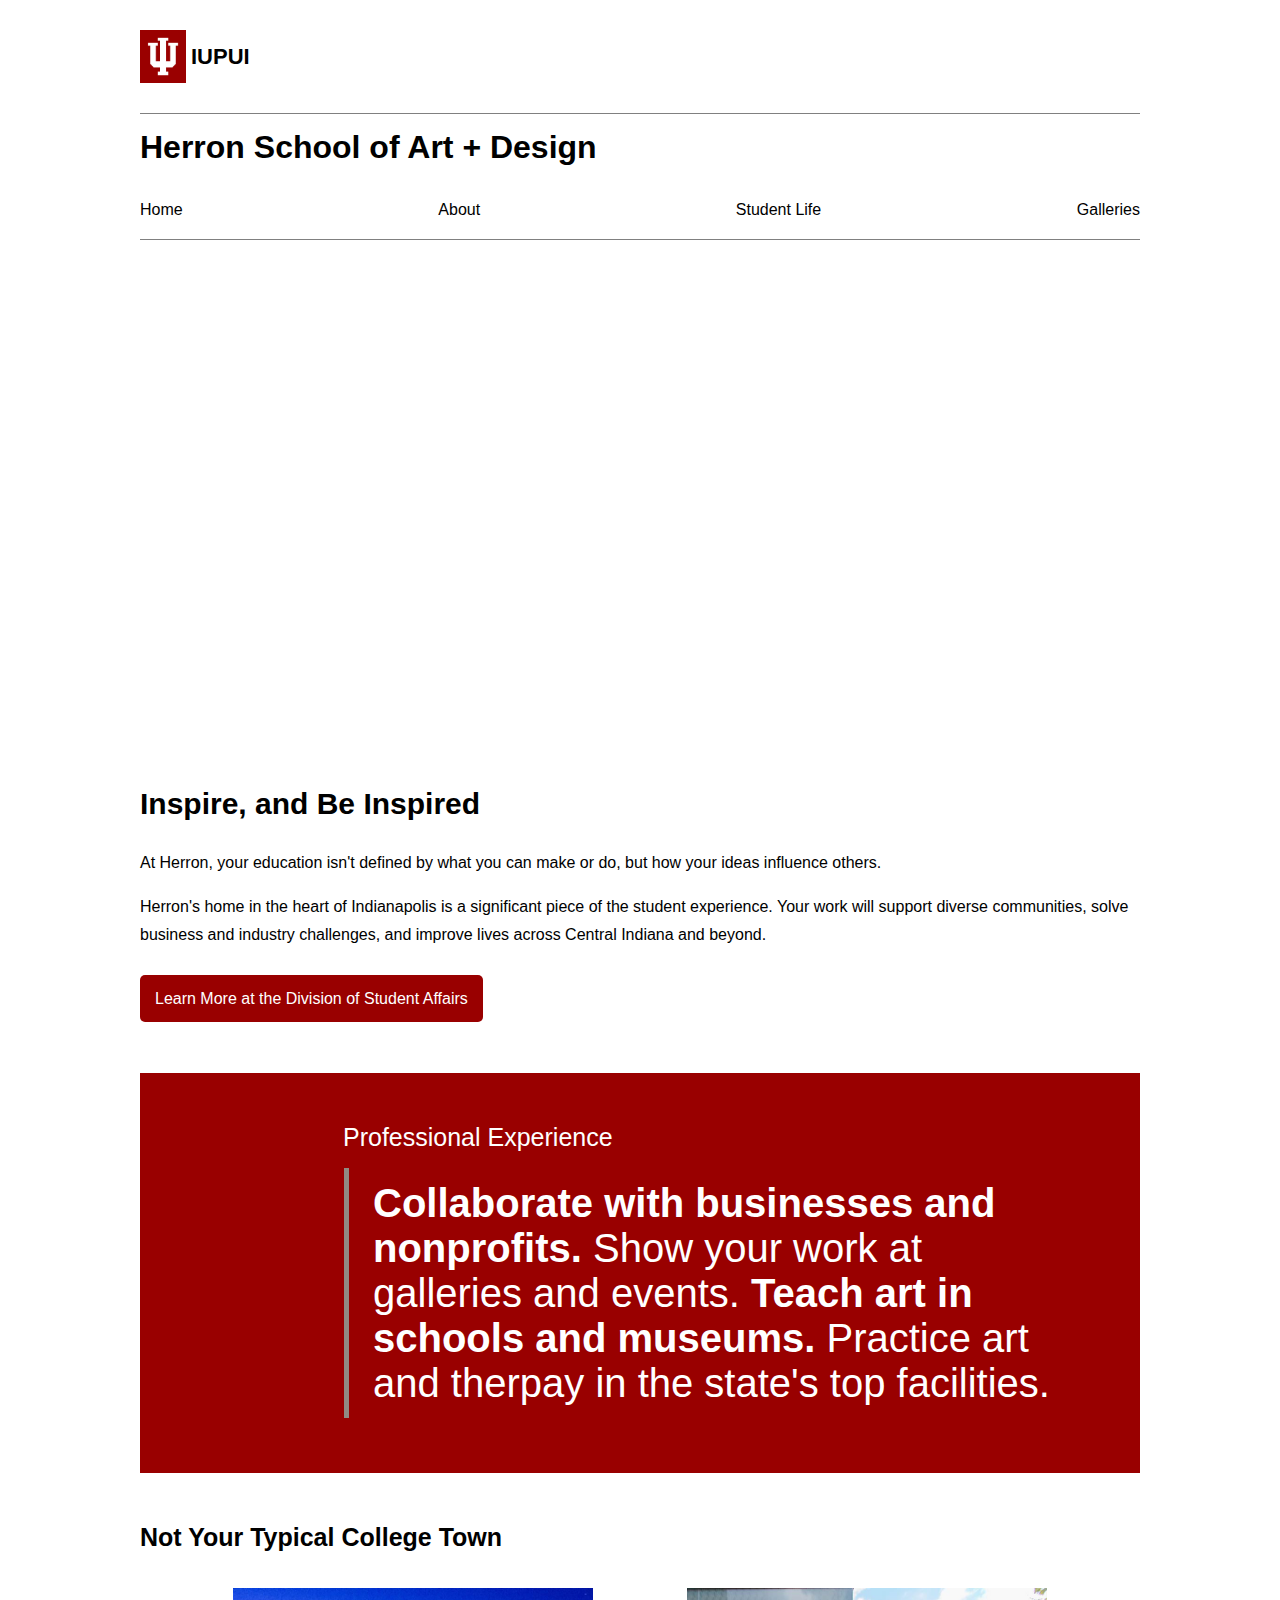
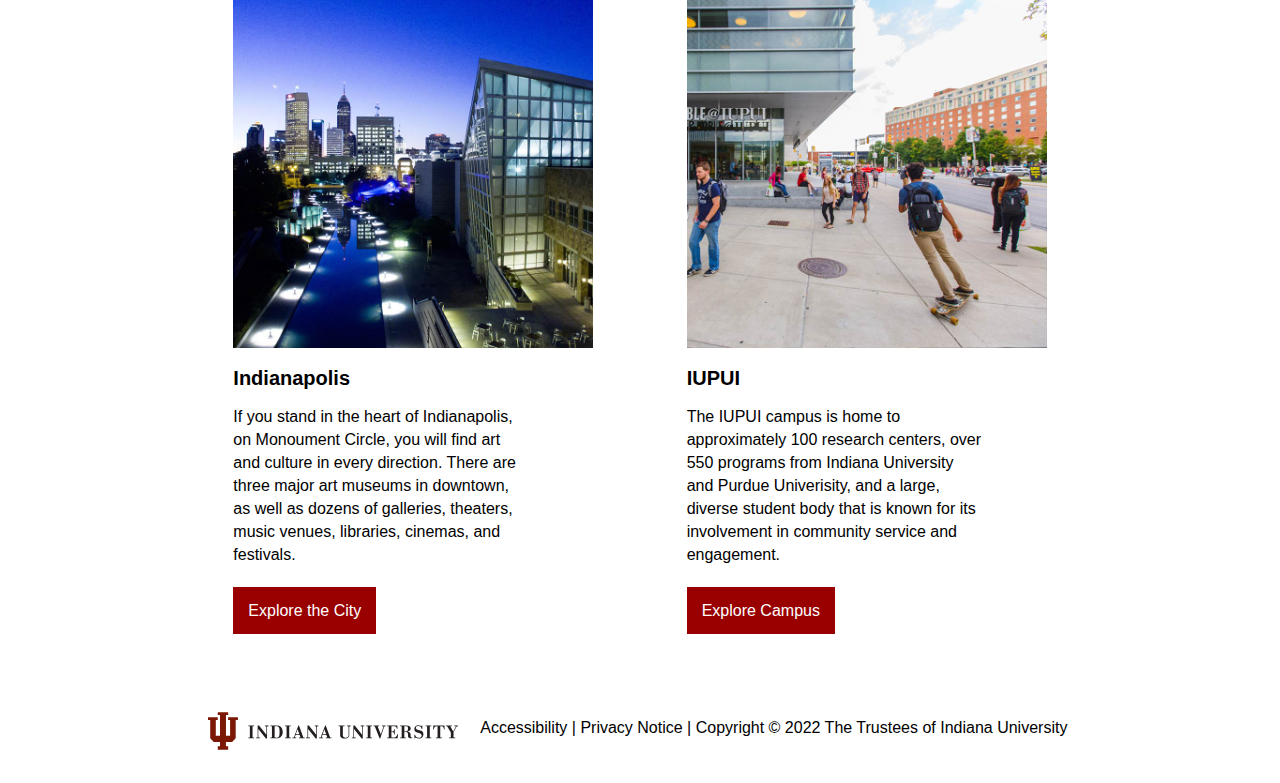
==== assignments/homeworkOne/studentLife.html @ 8c710d03 "Added homework 1" ====
<!DOCTYPE html>
<html lang="en">
<head>
    <meta charset="UTF-8">
    <meta http-equiv="X-UA-Compatible" content="IE=edge">
    <meta name="viewport" content="width=device-width, initial-scale=1.0">
    <title>Student Life</title>
    <link rel="stylesheet" href="css/styles.css">

</head>
<body>
    <div class="wrapper">
        <div class="tert_nav">
            <div class="tert_nav_top">
                <img src="images/trident-large.jpg" alt="">
                <div class="tert_nav_top_school">IUPUI</div>

            </div>
            <div class="tert_nav_bottom">
                <h1>Herron School of Art + Design</h1>
            </div>
        </div>
        <nav class="nav">
            <a href="index.html" class="nav_item">Home</a>
            <a href="about.html" class="nav_item">About</a>
            <a href="studentLife.html" class="nav_item">Student Life</a>
            <a href="galleries.html" class="nav_item">Galleries</a>
        </nav>
    <div id="app">
        <div class="studentLife_hero"></div>
        <div class="student_top">
            <h1>Inspire, and Be Inspired</h1>
            <p>At Herron, your education isn't defined by what you can make or do, but how your ideas influence others.</p>
            <p class="home">Herron's home in the heart of Indianapolis is a significant piece of the student experience. Your work will support diverse communities, solve business and industry challenges, and improve lives across Central Indiana and beyond. </p>
            <a href="#">Learn More at the Division of Student Affairs</a>
        </div>
        <div class="professional_exp">
            <p class="title">Professional Experience</p>
            <div class="professional_exp_row">
                <div class="dash"></div>
                <div class="professional_exp_desc"><strong>Collaborate with businesses and nonprofits.</strong> Show your work at galleries and events. <strong>Teach art in schools and museums.</strong> Practice art and therpay in the state's top facilities.</div>
            </div>
        </div>
        <div class="typical_college">
            <p class="title">Not Your Typical College Town</p>
            <div class="college_towns">
                <div class="college_towns_indy">
                    <img src="images/indy-skyline.jpeg" alt="">
                    <div class="college_towns_indyTitle">Indianapolis</div>
                    <div class="college_towns_indyDesc">If you stand in the heart of Indianapolis, on Monoument Circle, you will find art and culture in every direction. There are three major art museums in downtown, as well as dozens of galleries, theaters, music venues, libraries, cinemas, and festivals.</div>
                    <br><br>
                    <a href="#">Explore the City</a>
                </div>
                <div class="college_towns_iupui">
                    <img src="images/iupui-campuslife.jpeg" alt="">
                    <div class="college_towns_iupuiTitle">IUPUI</div>
                    <div class="college_towns_iupuiDesc">The IUPUI campus is home to approximately 100 research centers, over 550 programs from Indiana University and Purdue Univerisity, and a large, diverse student body that is known for its involvement in community service and engagement.</div>
                    <br>
                    <br>
                    <a href="#">Explore Campus</a>
                </div>
            </div>
        </div>
        <footer>
            <div class="footer_logo">
                <img src="images/iu-sig-formal.svg" alt="">
            </div>
            <div class="footer_copyright">
                <p>Accessibility | Privacy Notice | Copyright &copy; 2022 The Trustees of Indiana University</p>
            </div>
        </footer>
    </div>
</div>
</body>
</html>
---- assignments/homeworkOne/css/styles.css ----
* {
  margin: 0;
  padding: 0;
  -webkit-box-sizing: border-box;
          box-sizing: border-box;
}

html, body {
  height: 100%;
}

h1, h2, h3, h4, h5, h6, p {
  margin-bottom: 16px;
}

.wrapper {
  max-width: 1000px;
  margin: 0 auto;
}

#app {
  max-width: 1000px;
  margin: 0 auto;
  padding-top: 50px;
}

.tert_nav {
  height: 150px;
  -webkit-box-align: center;
      -ms-flex-align: center;
          align-items: center;
}
.tert_nav_top {
  padding: 30px 0px 30px 0px;
  border-bottom: 1px solid grey;
  display: -webkit-box;
  display: -ms-flexbox;
  display: flex;
  -webkit-box-align: center;
      -ms-flex-align: center;
          align-items: center;
}
.tert_nav_top img {
  width: 46px;
  height: 53px;
}
.tert_nav_top_school {
  font-family: Arial, Helvetica, sans-serif;
  padding-left: 5px;
  font-size: 22px;
  font-weight: 600;
}
.tert_nav_bottom {
  font-family: Arial, Helvetica, sans-serif;
  padding: 15px 15px 15px 0px;
}
.tert_nav_bottom a {
  text-decoration: none;
  color: #000;
}

.nav {
  margin-top: 30px;
  height: 60px;
  display: -webkit-box;
  display: -ms-flexbox;
  display: flex;
  -webkit-box-align: center;
      -ms-flex-align: center;
          align-items: center;
  -webkit-box-pack: justify;
      -ms-flex-pack: justify;
          justify-content: space-between;
  border-bottom: 1px solid grey;
  font-family: Arial, Helvetica, sans-serif;
}
.nav_item {
  text-decoration: none;
  color: #000;
}

.covid {
  margin: 0 auto;
  display: -webkit-box;
  display: -ms-flexbox;
  display: flex;
  -webkit-box-align: center;
      -ms-flex-align: center;
          align-items: center;
  -webkit-box-pack: space-evenly;
      -ms-flex-pack: space-evenly;
          justify-content: space-evenly;
}
.covid p {
  font-size: 18px;
  padding: 25px;
  font-family: Arial, Helvetica, sans-serif;
}

.blog_posts {
  display: -webkit-box;
  display: -ms-flexbox;
  display: flex;
  -webkit-box-align: center;
      -ms-flex-align: center;
          align-items: center;
  -webkit-box-pack: center;
      -ms-flex-pack: center;
          justify-content: center;
  padding-bottom: 50px;
}
.blog_posts_indiv {
  height: 650px;
  width: 350px;
}
.blog_posts_indiv img {
  width: 335px;
  height: 300px;
}
.blog_posts_indivTitle p.title {
  font-family: Arial, Helvetica, sans-serif;
  font-size: 22px;
  font-weight: 600;
  padding: 30px 15px 0px 15px;
}
.blog_posts_indivTitle p.otv, .blog_posts_indivTitle p.date {
  font-family: Arial, Helvetica, sans-serif;
  color: grey;
  padding-left: 15px;
}
.blog_posts_indivTitle p.date {
  margin-top: -10px;
  padding-bottom: 20px;
}
.blog_posts_indivDesc {
  width: 80%;
  padding-left: 15px;
  line-height: 27px;
  font-family: Arial, Helvetica, sans-serif;
}
.blog_posts_indivBtn {
  margin-left: 15px;
  padding: 10px;
  background-color: #900;
  width: -webkit-fit-content;
  width: -moz-fit-content;
  width: fit-content;
  color: #fff;
  font-family: Arial, Helvetica, sans-serif;
  border: none;
  border-radius: 5px;
}
.blog_posts a {
  text-decoration: none;
  color: #fff;
}

.join_banner {
  margin: 0 auto;
  height: 215px;
  background-image: url(./../../images/join-banner-background.jpeg);
  width: 100%;
}
.join_banner_title {
  font-family: Arial, Helvetica, sans-serif;
  margin: 0 auto;
  display: -webkit-box;
  display: -ms-flexbox;
  display: flex;
  -webkit-box-align: center;
      -ms-flex-align: center;
          align-items: center;
  -webkit-box-pack: space-evenly;
      -ms-flex-pack: space-evenly;
          justify-content: space-evenly;
  color: #fff;
  padding-top: 75px;
}
.join_banner_btns {
  margin: 0 auto;
  display: -webkit-box;
  display: -ms-flexbox;
  display: flex;
  -webkit-box-align: center;
      -ms-flex-align: center;
          align-items: center;
  -webkit-box-pack: space-evenly;
      -ms-flex-pack: space-evenly;
          justify-content: space-evenly;
}
.join_banner_btns a {
  font-family: Arial, Helvetica, sans-serif;
  color: #fff;
  text-decoration: none;
  padding: 10px;
  border-radius: 5px;
  border: 2px solid #fff;
}

footer {
  width: 100%;
  min-height: 100px;
  display: -webkit-box;
  display: -ms-flexbox;
  display: flex;
  -webkit-box-align: center;
      -ms-flex-align: center;
          align-items: center;
  -webkit-box-pack: space-evenly;
      -ms-flex-pack: space-evenly;
          justify-content: space-evenly;
  padding: 20px 50px 20px 50px;
}
footer .footer_logo img {
  height: 50px;
  width: 250px;
}
footer .footer_copyright {
  padding: 5px;
  font-family: Arial, Helvetica, sans-serif;
  padding-top: 10px;
}

.about-hero {
  margin-top: -50px;
  height: 500px;
  background-image: url(./../../images/about-hero.jpeg);
  background-repeat: no-repeat;
  background-size: cover;
}

.about_top {
  margin: 0 auto;
  font-family: Arial, Helvetica, sans-serif;
  line-height: 28px;
  margin-bottom: -20px;
}
.about_top h1 {
  font-size: 30px;
  padding: 50px 0px 15px 0px;
}
.about_top h1.mission {
  margin-top: 30px;
}

.about_stats {
  height: 400px;
  background-color: #900;
  margin-top: 75px;
}
.about_stats_row {
  margin: 0 auto;
  display: -webkit-box;
  display: -ms-flexbox;
  display: flex;
  -webkit-box-align: center;
      -ms-flex-align: center;
          align-items: center;
  -webkit-box-pack: center;
      -ms-flex-pack: center;
          justify-content: center;
}
.about_stats_box {
  background-color: rgba(0, 0, 0, 0.1019607843);
  height: 140px;
  width: 200px;
  margin: 20px;
  margin-top: 30px;
  display: -webkit-box;
  display: -ms-flexbox;
  display: flex;
  -webkit-box-orient: vertical;
  -webkit-box-direction: normal;
      -ms-flex-direction: column;
          flex-direction: column;
  -webkit-box-pack: center;
      -ms-flex-pack: center;
          justify-content: center;
  -webkit-box-align: center;
      -ms-flex-align: center;
          align-items: center;
}
.about_stats_title {
  font-family: Arial, Helvetica, sans-serif;
  color: #fff;
  font-size: 40px;
  font-weight: 600;
  padding-bottom: 10px;
}
.about_stats_desc {
  font-family: Arial, Helvetica, sans-serif;
  color: #fff;
  padding: 0px 15px;
}

.studentLife_hero {
  margin-top: -50px;
  height: 500px;
  background-image: url(./../../images/studentLife-hero.jpeg);
  background-size: cover;
  background-repeat: no-repeat;
}

.student_top {
  margin: 0 auto;
  font-family: Arial, Helvetica, sans-serif;
  line-height: 28px;
}
.student_top h1 {
  font-size: 30px;
  padding: 50px 0px 15px 0px;
}
.student_top p.home {
  padding-bottom: 20px;
}
.student_top a {
  text-decoration: none;
  color: #fff;
  padding: 15px;
  background-color: #990000;
  border-radius: 5px;
}

.professional_exp {
  margin-top: 60px;
  padding: 50px;
  height: 400px;
  background-color: #990000;
}
.professional_exp p.title {
  margin-left: 17%;
  font-family: Arial, Helvetica, sans-serif;
  color: #fff;
  font-size: 25px;
}
.professional_exp_row {
  display: -webkit-box;
  display: -ms-flexbox;
  display: flex;
  -webkit-box-align: center;
      -ms-flex-align: center;
          align-items: center;
  -webkit-box-pack: space-evenly;
      -ms-flex-pack: space-evenly;
          justify-content: space-evenly;
}
.professional_exp_desc {
  width: 77%;
  color: #fff;
  font-family: Arial, Helvetica, sans-serif;
  padding-left: 0px;
  font-size: 40px;
  float: left;
}
.professional_exp .dash {
  background-color: #918a82;
  height: 250px;
  width: 5px;
  margin-left: 130px;
}

.typical_college {
  margin: 0 auto;
  height: 730px;
  margin-top: 30px;
  margin-bottom: 50px;
}
.typical_college p.title {
  font-family: Arial, Helvetica, sans-serif;
  color: #000;
  font-size: 25px;
  padding: 20px 0px;
  font-weight: 600;
}
.typical_college .college_towns {
  display: -webkit-box;
  display: -ms-flexbox;
  display: flex;
  -webkit-box-align: center;
      -ms-flex-align: center;
          align-items: center;
  -webkit-box-pack: space-evenly;
      -ms-flex-pack: space-evenly;
          justify-content: space-evenly;
}
.typical_college .college_towns_indy img, .typical_college .college_towns_iupui img {
  height: 360px;
  width: 360px;
}
.typical_college .college_towns_indyTitle, .typical_college .college_towns_iupuiTitle {
  font-family: Arial, Helvetica, sans-serif;
  color: #000;
  font-size: 20px;
  padding: 15px 0px;
  font-weight: 600;
}
.typical_college .college_towns_indyDesc, .typical_college .college_towns_iupuiDesc {
  width: 295px;
  line-height: 23px;
  font-family: Arial, Helvetica, sans-serif;
}
.typical_college .college_towns a {
  background-color: #990000;
  padding: 15px;
  color: #fff;
  text-decoration: none;
  font-family: Arial, Helvetica, sans-serif;
}

.about_gallery {
  line-height: 28px;
  font-family: Arial, Helvetica, sans-serif;
}
.about_gallery_title {
  font-size: 30px;
  font-weight: 600;
}

.museum_banner {
  height: 540px;
  background-image: url(./../../images/galleries-hero.jpeg);
  background-size: cover;
  background-repeat: no-repeat;
  background-attachment: fixed;
  margin-top: 60px;
}

.gallery_list {
  margin-top: 60px;
  height: 900px;
  display: -webkit-box;
  display: -ms-flexbox;
  display: flex;
  -webkit-box-align: left;
      -ms-flex-align: left;
          align-items: left;
  -webkit-box-pack: justify;
      -ms-flex-pack: justify;
          justify-content: space-between;
  -webkit-box-orient: vertical;
  -webkit-box-direction: normal;
      -ms-flex-direction: column;
          flex-direction: column;
}
.gallery_list_row {
  display: -webkit-box;
  display: -ms-flexbox;
  display: flex;
  -webkit-box-align: left;
      -ms-flex-align: left;
          align-items: left;
  -webkit-box-pack: center;
      -ms-flex-pack: center;
          justify-content: center;
  padding-bottom: 25px;
  border-bottom: 1px solid grey;
}
.gallery_list_row .galleryImg img {
  height: 240px;
  width: 240px;
  margin-right: 25px;
}
.gallery_list_row .galleryinfo {
  width: 500px;
  font-family: Arial, Helvetica, sans-serif;
}
.gallery_list_row .galleryinfo p.title {
  font-size: 24px;
  font-weight: 600;
}
.gallery_list_row .galleryinfo p {
  line-height: 28px;
}
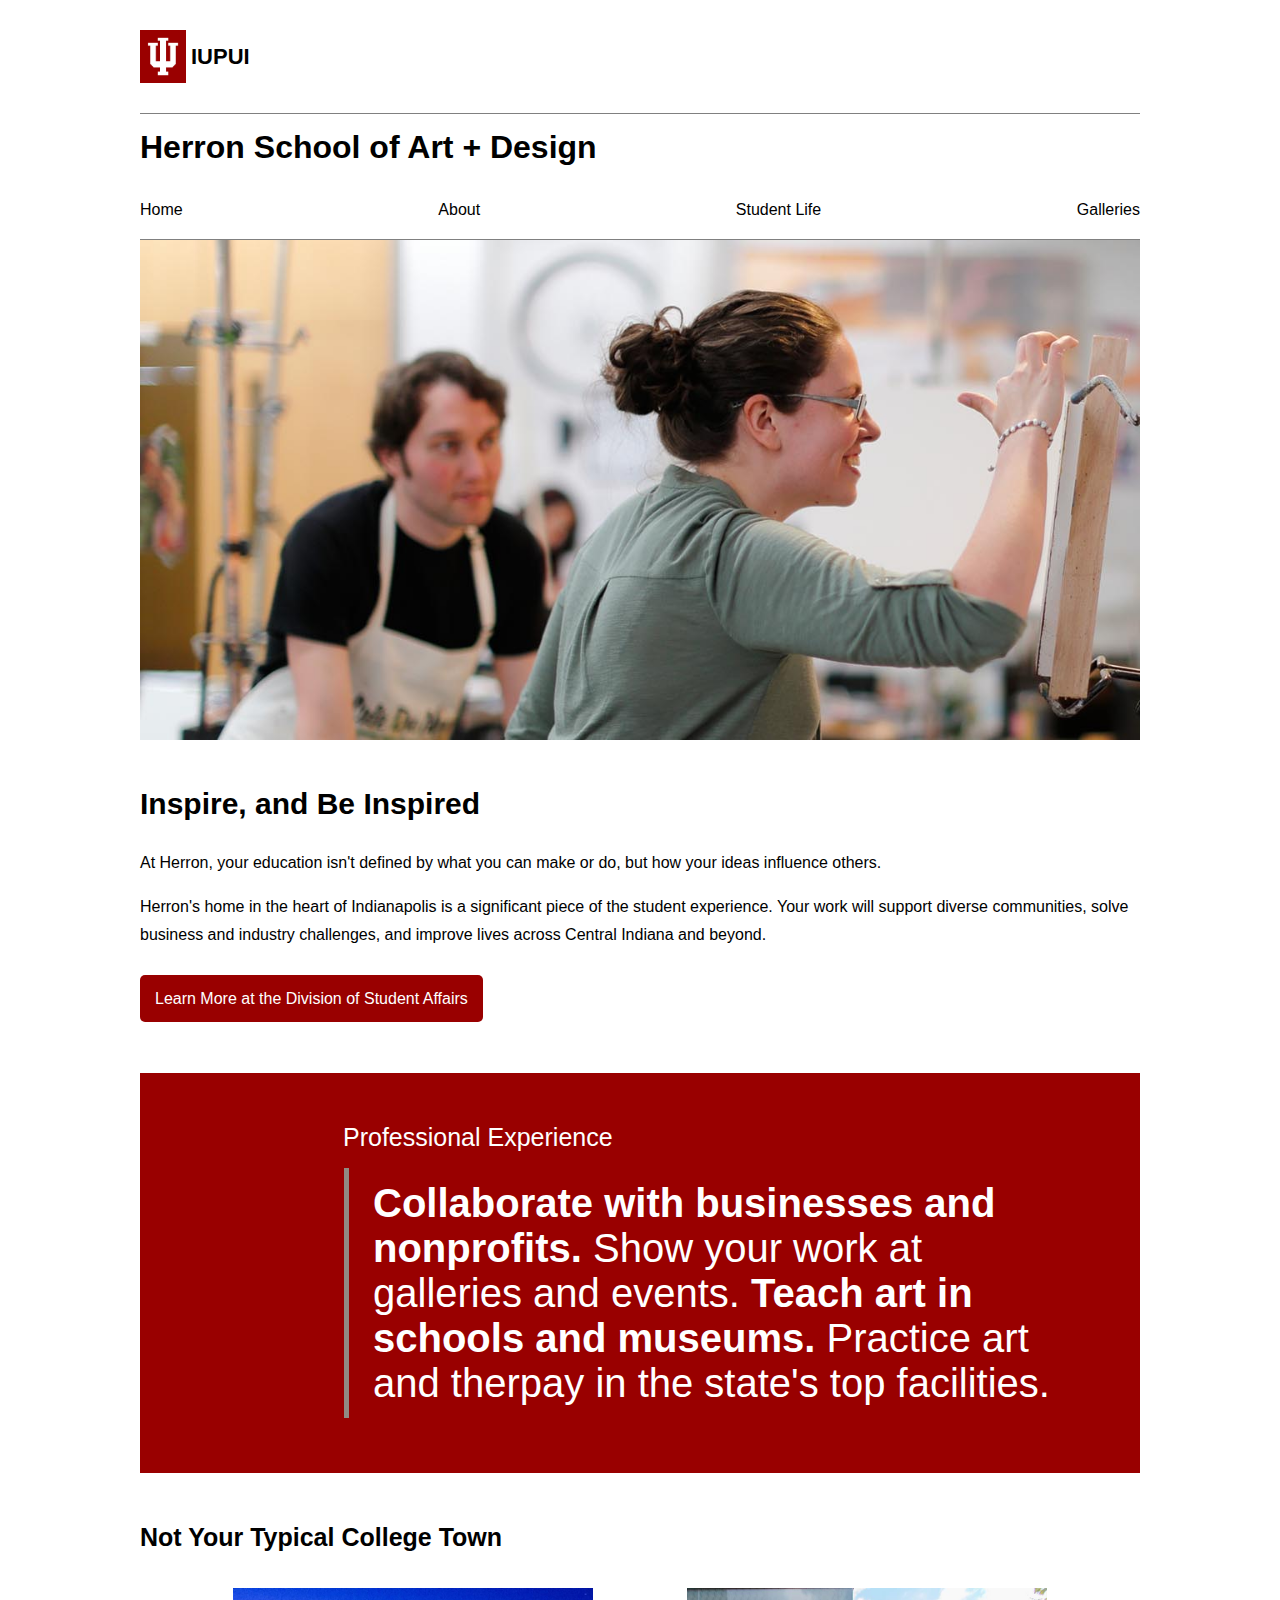
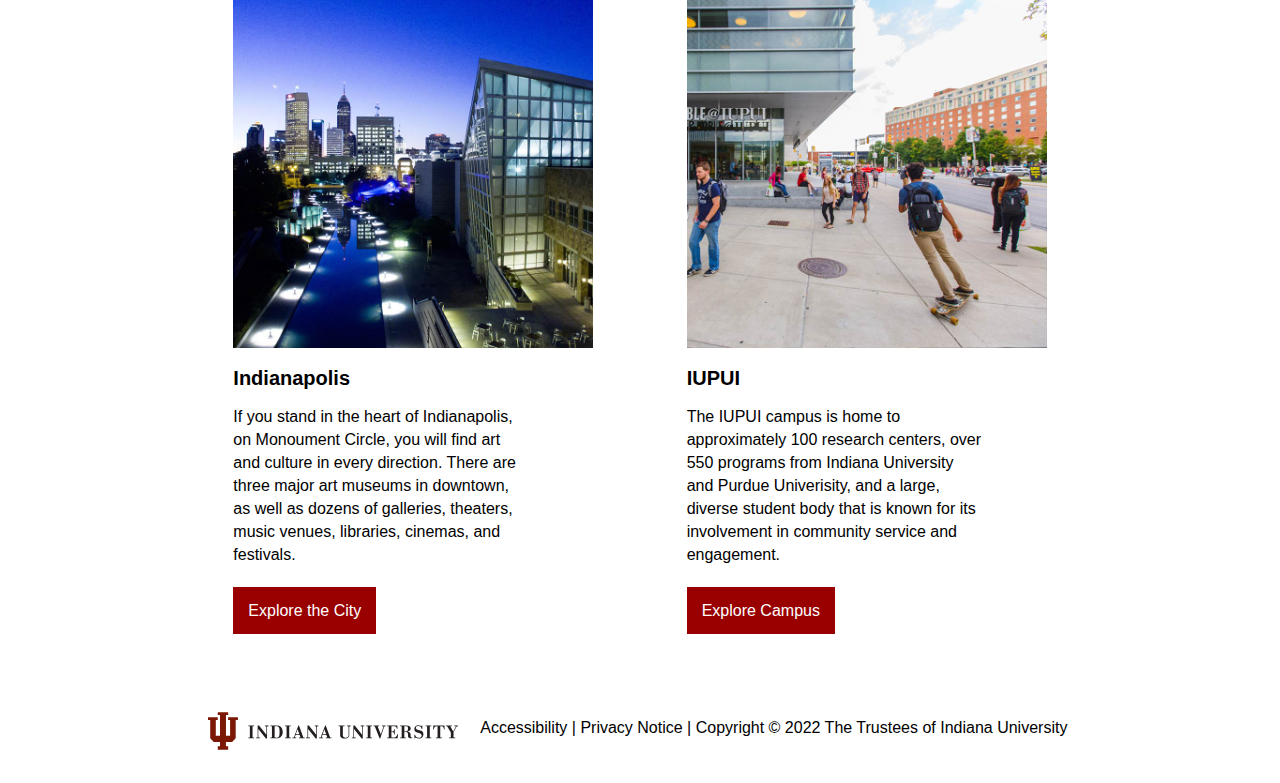
==== commit 69f1e303: "added media queries" ====
--- a/assignments/homeworkOne/studentLife.html
+++ b/assignments/homeworkOne/studentLife.html
@@ -61,7 +61,7 @@
                 </div>
             </div>
         </div>
-        <footer>
+        <footer class="studentLife">
             <div class="footer_logo">
                 <img src="images/iu-sig-formal.svg" alt="">
             </div>
--- a/assignments/homeworkOne/css/styles.css
+++ b/assignments/homeworkOne/css/styles.css
@@ -79,6 +79,17 @@
   color: #000;
 }
 
+@media (max-width: 768px) {
+  .wrapper .tert_nav {
+    padding: 10px;
+  }
+  .wrapper .tert_nav a {
+    font-size: 14px;
+  }
+  .wrapper nav {
+    padding: 10px;
+  }
+}
 .covid {
   margin: 0 auto;
   display: -webkit-box;
@@ -158,7 +169,7 @@
 .join_banner {
   margin: 0 auto;
   height: 215px;
-  background-image: url(./../../images/join-banner-background.jpeg);
+  background-image: url(../images/join-banner-background.jpeg);
   width: 100%;
 }
 .join_banner_title {
@@ -197,6 +208,18 @@
   border: 2px solid #fff;
 }
 
+@media (max-width: 768px) {
+  #app {
+    padding: 20px;
+  }
+  #app .blog_posts {
+    padding: 50px;
+    -webkit-box-orient: vertical;
+    -webkit-box-direction: normal;
+        -ms-flex-direction: column;
+            flex-direction: column;
+  }
+}
 footer {
   width: 100%;
   min-height: 100px;
@@ -224,7 +247,7 @@
 .about-hero {
   margin-top: -50px;
   height: 500px;
-  background-image: url(./../../images/about-hero.jpeg);
+  background-image: url(../images/about-hero.jpeg);
   background-repeat: no-repeat;
   background-size: cover;
 }
@@ -247,6 +270,7 @@
   height: 400px;
   background-color: #900;
   margin-top: 75px;
+  width: 100%;
 }
 .about_stats_row {
   margin: 0 auto;
@@ -293,10 +317,34 @@
   padding: 0px 15px;
 }
 
+@media (max-width: 768px) {
+  .wrapper .about-hero {
+    margin-top: 0px;
+  }
+  .wrapper .about_top {
+    padding-bottom: 60px;
+  }
+  .wrapper .about_stats {
+    margin: 0 auto;
+    height: -webkit-fit-content;
+    height: -moz-fit-content;
+    height: fit-content;
+    width: -webkit-fit-content;
+    width: -moz-fit-content;
+    width: fit-content;
+    padding: 10px;
+  }
+  .wrapper .about_stats_box {
+    max-width: -webkit-fit-content;
+    max-width: -moz-fit-content;
+    max-width: fit-content;
+    height: 180px;
+  }
+}
 .studentLife_hero {
   margin-top: -50px;
   height: 500px;
-  background-image: url(./../../images/studentLife-hero.jpeg);
+  background-image: url(../images/studentLife-hero.jpeg);
   background-size: cover;
   background-repeat: no-repeat;
 }
@@ -407,6 +455,31 @@
   font-family: Arial, Helvetica, sans-serif;
 }
 
+@media (max-width: 768px) {
+  .wrapper .studentLife_hero {
+    margin-top: 0px;
+  }
+  .wrapper .professional_exp .professional_exp_row .dash {
+    display: none;
+  }
+  .wrapper .professional_exp .professional_exp_row .professional_exp_desc {
+    font-size: 26px;
+  }
+  .wrapper .typical_college {
+    height: -webkit-fit-content;
+    height: -moz-fit-content;
+    height: fit-content;
+  }
+  .wrapper .typical_college .college_towns {
+    -webkit-box-orient: vertical;
+    -webkit-box-direction: normal;
+        -ms-flex-direction: column;
+            flex-direction: column;
+  }
+  .wrapper .typical_college .college_towns .college_towns_indy {
+    padding-bottom: 64px;
+  }
+}
 .about_gallery {
   line-height: 28px;
   font-family: Arial, Helvetica, sans-serif;
@@ -418,7 +491,7 @@
 
 .museum_banner {
   height: 540px;
-  background-image: url(./../../images/galleries-hero.jpeg);
+  background-image: url(../images/galleries-hero.jpeg);
   background-size: cover;
   background-repeat: no-repeat;
   background-attachment: fixed;
@@ -470,4 +543,15 @@
 }
 .gallery_list_row .galleryinfo p {
   line-height: 28px;
+}
+
+@media (max-width: 768px) {
+  .wrapper .gallery_list {
+    height: -webkit-fit-content;
+    height: -moz-fit-content;
+    height: fit-content;
+  }
+  .wrapper .gallery_list .gallery_list_row {
+    padding-top: 30px;
+  }
 }